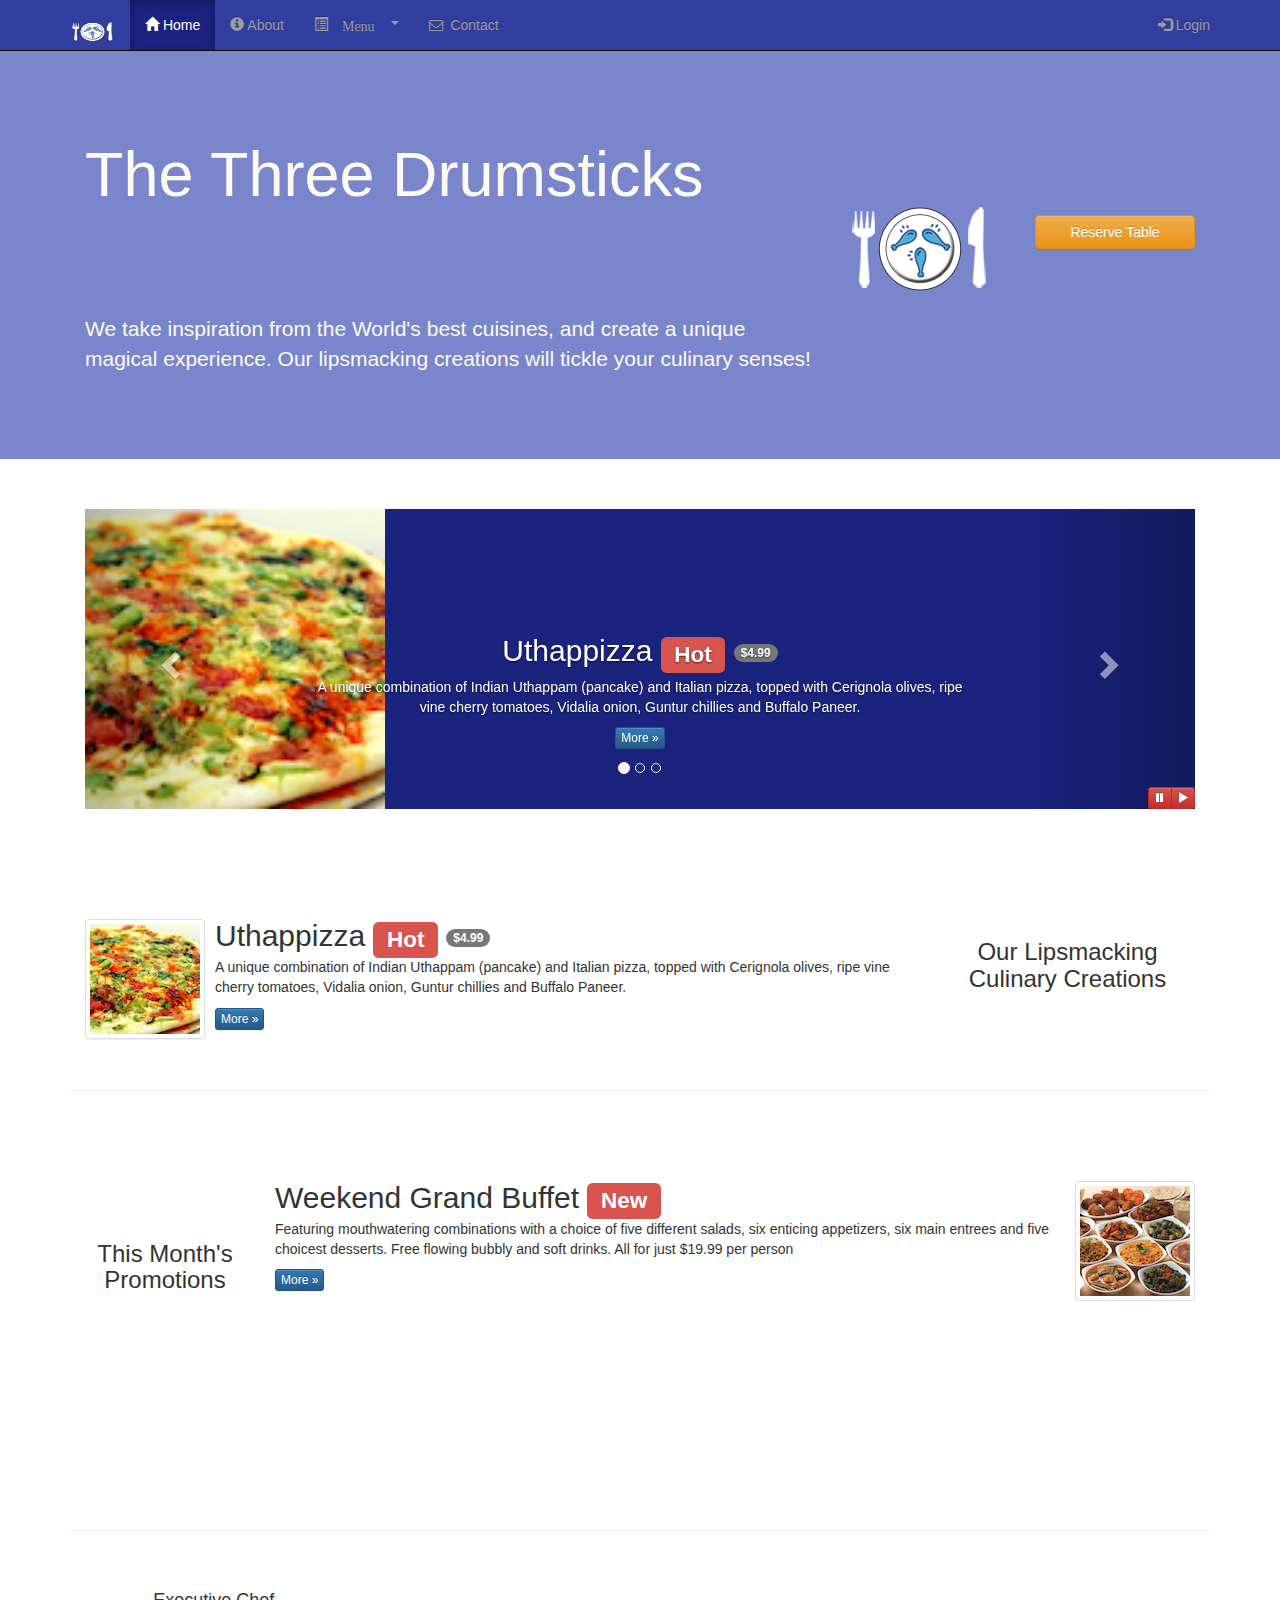
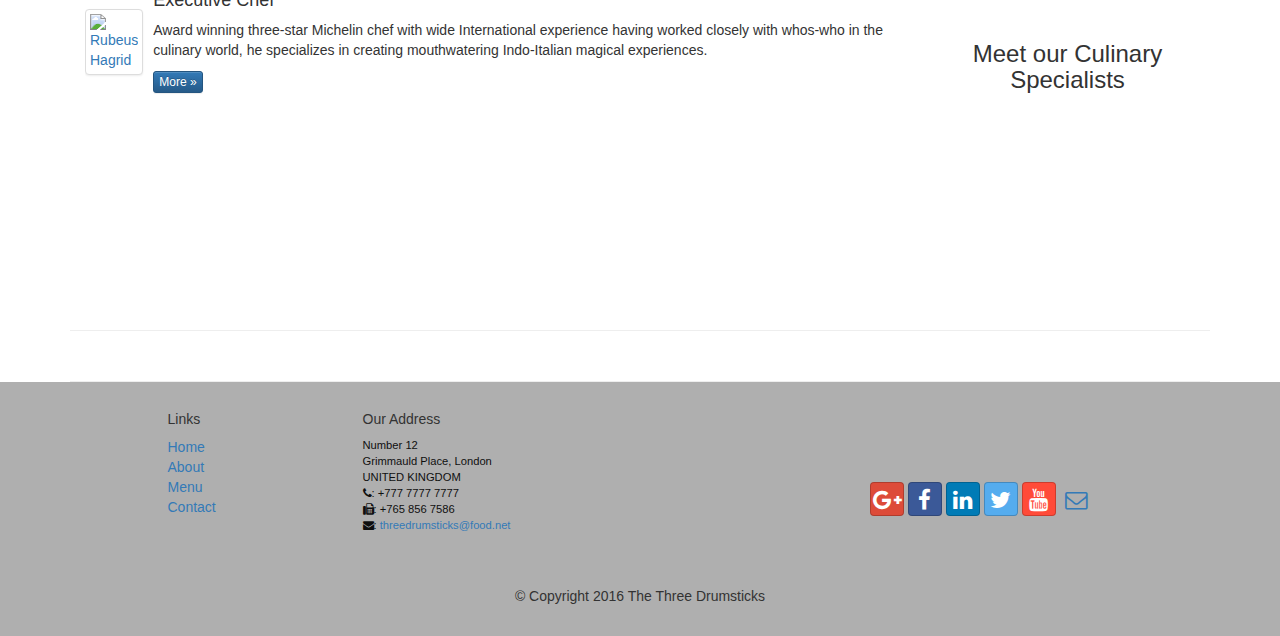
==== index.html @ bfb94425 "Restaurant Website Updated" ====
<!DOCTYPE html>
<html lang="en">

<head>
	    <meta charset="utf-8">
    <meta http-equiv="X-UA-Compatible" content="IE=edge">
    <meta name="viewport" content="width=device-width, initial-scale=1">
    <!-- The above 3 meta tags *must* come first in the head; any other head 
         content must come *after* these tags -->

    <title>The Three Drumsticks</title>
    <!-- Bootstrap -->
   
    <link href="bower_components/bootstrap/dist/css/bootstrap.min.css" rel="stylesheet">
    <link href="bower_components/bootstrap/dist/css/bootstrap-theme.min.css" rel="stylesheet">
    <link href="bower_components/font-awesome/css/font-awesome.min.css" rel="stylesheet">


    <!-- HTML5 shim and Respond.js for IE8 support of HTML5 elements and media queries -->
    <!-- WARNING: Respond.js doesn't work if you view the page via file:// -->
    <!--[if lt IE 9]>
      <script src="https://oss.maxcdn.com/html5shiv/3.7.2/html5shiv.min.js"></script>
      <script src="https://oss.maxcdn.com/respond/1.4.2/respond.min.js"></script>
    <![endif]-->
    <link href="css/mystyles.css" rel="stylesheet">
     
    <link href="css/bootstrap-social.css" rel="stylesheet">

</head>

<body>
			       <nav class="navbar navbar-inverse navbar-fixed-top" role="navigation">

            <div class="container">
            		 <div class="navbar-header">
                    <button type="button" class="navbar-toggle collapsed" data-toggle="collapse" data-target="#navbar" aria-expanded="false" aria-controls="navbar">
                        <span class="sr-only">Toggle navigation</span>
                        <span class="icon-bar"></span>
                        <span class="icon-bar"></span>
                        <span class="icon-bar"></span>
                    </button>
                <a class="navbar-brand" href="index.html"><img src="img/logo.png" height=34 width=45></a>
            </div>
            <div id="navbar" class="navbar-collapse collapse">
                <ul class="nav navbar-nav">
                    <li class="active"><a href="index.html"><span class="glyphicon glyphicon-home"
                         aria-hidden="true"></span> Home</a></li>
                    <li><a href="aboutus.html"><span class="glyphicon glyphicon-info-sign"
                         aria-hidden="true"></span> About</a></li>
                     <li class="dropdown">
                        <a href="#" class="dropdown-toggle"> <span class="glyphicon glyphicon-list-alt" data-toggle="dropdown"
                         role="button" aria-haspopup="true" aria-expanded="false">
                         Menu <span class="caret"></span></a>
                        <ul class="dropdown-menu">
                            <li><a href="#">Appetizers</a></li>
                            <li><a href="#">Main Courses</a></li>
                            <li><a href="#">Desserts</a></li>
                            <li><a href="#">Drinks</a></li>
                            <li role="separator" class="divider"></li>
                            <li class="dropdown-header">Specials</li>
                            <li><a href="#">Lunch Buffet</a></li>
                            <li><a href="#">Weekend Brunch</a></li>
                        </ul>
                     </li>

                    <li><a href="contactus.html"> <span class="fa fa-envelope-o"></span>&nbsp Contact</a></li>
                </ul> 
                    
                     <ul class="nav navbar-nav navbar-right">
                    <li><a id="logbtn">
                    <span class="glyphicon glyphicon-log-in"></span> Login</a>
                    </li>
                </ul>

                       
                                     

                        </div>

                </div>

           
                             
        </nav>   	
                                    <div id="loginModal" class="modal fade" role="dialog">
                                        <div class="modal-dialog">
                                        <!-- Modal content-->
                                        <div class="modal-content">
                                            <div class="modal-header">
                                                <button type="button" class="close" data-dismiss="modal" >&times;</button>
                                                <h4 class="modal-title">Login </h4>
                                            </div>
                                            <div class="modal-body">
                                                    <form class="form-inline">
                                                              <div class="form-group">
                                                                <label class="sr-only" for="inputEmail">Email</label>
                                                                <input type="email" class="form-control input-sm" id="inputEmail" placeholder="Email">
                                                             </div>
                                                             <div class="form-group">
                                                                <label for="inputPassword2" class="sr-only">Password</label>
                                                                <input type="password" class="form-control input-sm" id="inputPassword2" placeholder="Password">
                                                              </div>
                                                              <div class="checkbox">
                                                              <label>
                                                                  <input type="checkbox"> Remember Me
                                                                </label>
                                                                </div>
                                                        
                                                                    <button type="submit" class="btn btn-primary btn-xs">Sign In</button>
                                                                                         
                                                       <button type="button" class="btn btn-default btn-xs"
                                                       data-dismiss="modal">Cancel</button>
                                                    </form>
                                                    </div>
                                            </div>
                                        </div>
                                        </div>

                                    <div id="reserveModal" class="modal fade" role="dialog">
                                    <div class="modal-dialog">
                                    <!-- Modal content-->
                                    <div class="modal-content">
                                        <div class="modal-header">
                                            <button type="button" class="close" data-dismiss="modal">&times;</button>
                                            <h4 class="modal-title"> Reserve Table </h4>
                                        </div>
                                        <div class="modal-body">
                                                <form>
                                
                                           
                                        
                                             <div class="row">
                                            <div class="col-xs-12 col-sm-2">
                                                    <p class="guests"><b> Number of Guests </b></p>
                                                
                                               </div>
                                               <div class="col-xs-12 col-sm-10">
                                                    <label class="radio-inline">
                                                          <input type="radio" name="inlineRadioOptions" id="inlineRadio1" value="option1"> 1
                                                        </label>
                                                        <label class="radio-inline">
                                                          <input type="radio" name="inlineRadioOptions" id="inlineRadio2" value="option2"> 2
                                                        </label>
                                                        <label class="radio-inline">
                                                          <input type="radio" name="inlineRadioOptions" id="inlineRadio3" value="option3"> 3
                                                        </label>
                                                        <label class="radio-inline">
                                                          <input type="radio" name="inlineRadioOptions" id="inlineRadio4" value="option4"> 4
                                                        </label>
                                                        <label class="radio-inline">
                                                          <input type="radio" name="inlineRadioOptions" id="inlineRadio5" value="option5"> 5
                                                        </label>
                                                        <label class="radio-inline">
                                                          <input type="radio" name="inlineRadioOptions" id="inlineRadio6" value="option6"> 6
                                                        </label>
                                               </div>
                                               </div>
                                          <p style="padding:2px"></p>
                                            

                                             <div class="row">
                                            <div class="col-xs-12 col-sm-2">
                                              <p class="guests"><b> Section </b></p>
                                              </div>

                                               <div class="col-xs-12 col-sm-10">
                                                                      <div class="btn-group" data-toggle="buttons">
                                                        <label class="btn btn-success">
                                                          <input name="options" id="option1" type="radio"> Non-Smoking
                                                        </label>
                                                        <label class="btn btn-danger">
                                                          <input name="options" id="option2" type="radio"> Smoking
                                                        </label>
                                                        
                                                      </div>
                                          </div>
                                          </div>
                                            
                                            <p style="padding:2px"></p>
                                           <div class="row">
                                           
                                                   <label class="col-sm-2 control-label">Date and time</label>
                                                            
                                                                <div class='col-sm-5'>
                                                                    <div class="form-group">
                                                                        <div class='input-group date' id='datetimepicker1'>
                                                                            <input type='date' class="form-control" />
                                                                            <span class="input-group-addon">
                                                                                <span class="glyphicon glyphicon-calendar"></span>
                                                                            </span>
                                                                        </div>
                                                                    </div>
                                                              </div>
                                                                
                                                               <div class='col-sm-5'>
                                                                    <div class="form-group">
                                                                        <div class='input-group time' id='timetimepicker1'>
                                                                            <input type='time' class="form-control" />
                                                                            <span class="input-group-addon">
                                                                                <span class="glyphicon glyphicon-time"></span>
                                                                            </span>
                                                                        </div>
                                                                    </div>
                                                                </div>
                                                                </div>
                                                        
                                                                <p style="padding:2px"></p>

                                                
                                                         <button type="button" class="btn btn-primary ">Reserve Table</button>
                                                         <button type="button" class="btn btn-default btn-sm" data-dismiss="modal">Cancel</button>
                                                 

                                                                <p style="padding:6px"></p>

                                                <div class="alert alert-warning">
                                                 <a href="#" class="close" data-dismiss="alert" aria-label="close">&times;</a>
                                                      <strong>Warning::</strong> Please <b><a href="+85212345678" class="alertlink">Call</a></b> us to reserve for more than six guests.
                                                    </div>
                                          
                                        </form>
                                                </div>
                                        </div>
                                    </div>
                                    </div>
   

    <header class="jumbotron">

        <!-- Main component for a primary marketing message or call to action -->

        <div class="container">
            <div class="row row-header">
                <div class="col-xs-12 col-sm-8">
                    <h1>The Three Drumsticks</h1>
                    <p style="padding:40px;"></p>
                    <p>We take inspiration from the World's best cuisines, and create a unique magical experience. Our lipsmacking creations will tickle your culinary senses!</p>
                </div>
                <div class="col-xs-12 col-sm-2">
                    <p style="padding:20px;"></p>
                    <img src="img/logo.png" class="img-responsive">
                </div>
                 <div class="col-xs-12 col-md-2">
                <p style="padding:40px;"></p>
                
                   <a type="button"  id="resbtn" class="btn btn-warning btn-block" >Reserve Table</a>
                </div
>            </div>
        </div>
    </header>

    <div class="container">

    <div class="row row-content">
           <div class="col-xs-12">
            <div id="mycarousel" class="carousel slide" data-ride="carousel">
<!-- Indicators -->
                <ol class="carousel-indicators">
                    <li data-target="#mycarousel" data-slide-to="0" class="active"></li>
                    <li data-target="#mycarousel" data-slide-to="1"></li>
                    <li data-target="#mycarousel" data-slide-to="2"></li>
                </ol>

              <!-- Wrapper for slides -->
                <div class="carousel-inner" role="listbox">
                    <div class="item active">
                        <img class="img-responsive"
                         src="img/uthappizza.png" alt="Uthappizza">
                        <div class="carousel-caption">
                        <h2>Uthappizza  <span class="label label-danger">Hot</span> <span class="badge">$4.99</span></h2>
                        <p>A unique combination of Indian Uthappam (pancake) and
                          Italian pizza, topped with Cerignola olives, ripe vine
                          cherry tomatoes, Vidalia onion, Guntur chillies and
                          Buffalo Paneer.</p>
                        <p><a class="btn btn-primary btn-xs" href="#">More &raquo;</a></p>
                        </div>
                    </div>
                    <div class="item">
                        <img class="img-responsive"
                         src="img/buffet.png" alt="buffet">
                        <div class="carousel-caption">
                        <h2>Weekend Grand Buffet  <span class="label label-danger">New</span> </h2>
                        <p>Featuring mouthwatering combinations with a choice of five different salads, six enticing appetizers, six main entrees and five choicest desserts. Free flowing bubbly and soft drinks. All for just $19.99 per person</p>
                        <p><a class="btn btn-primary btn-xs" href="#">More &raquo;</a></p>
                        </div>
                    </div>
                    <div class="item">
                         <img class="img-responsive"
                         src="img/rubeus.jpg" alt="buffet">
                        <div class="carousel-caption">
                         <h2>Rubeus Hagrid  </h2>
                         <h4>Executive Chef</h4>
                        <p>Award winning three-star Michelin chef with wide
                         International experience having worked closely with
                         whos-who in the culinary world, he specializes in
                          creating mouthwatering Indo-Italian magical experiences.</p>
                        <p><a class="btn btn-primary btn-xs" href="#">More &raquo;</a></p>
                        </div>
                    </div>

                    <!-- Controls -->
                <a class="left carousel-control" href="#mycarousel" role="button" data-slide="prev">
                    <span class="glyphicon glyphicon-chevron-left" aria-hidden="true"></span>
                    <span class="sr-only">Previous</span>
                </a>
                <a class="right carousel-control" href="#mycarousel" role="button" data-slide="next">
                    <span class="glyphicon glyphicon-chevron-right" aria-hidden="true"></span>
                    <span class="sr-only">Next</span>
                </a>
                <div class="btn-group" id="carouselButtons">
                    <button class="btn btn-danger btn-xs" id="carousel-pause">
                	    <span class="glyphicon glyphicon-pause" aria-hidden="true"></span>
                    </button>
                    <button class="btn btn-danger btn-xs" id="carousel-play">
                	    <span class="glyphicon glyphicon-play" aria-hidden="true"></span>
                    </button>
                </div>
   
                </div>



            </div>
            <br>
            <br>
            <br>
       </div>
       

        <div class="row row-content">
            <div class="col-xs-12 col-sm-3 col-sm-push-9">
                <p style="padding:25px;"></p>
                <h3 align=center>Our Lipsmacking Culinary Creations</h3>
            </div>
            <div class="col-xs-12 col-sm-9 col-sm-pull-3">
                   <div class="media">
                    <div class="media-left media-middle">
                                    <p style="padding:20px;"></p>

                        <a href="#">
                        <img class="media-object img-thumbnail"
                         src="img/uthappizza.png" alt="Uthappizza">
                        </a>
                    </div>
                    <div class="media-body">
                                    <p style="padding:20px;"></p>

                        <h2 class="media-heading">Uthappizza  <span class="label label-danger label-xs">Hot</span>
                         <span class="badge">$4.99</span>

</h2>
                        <p>A unique combination of Indian Uthappam (pancake) and
                          Italian pizza, topped with Cerignola olives, ripe vine
                          cherry tomatoes, Vidalia onion, Guntur chillies and
                          Buffalo Paneer.</p>
                        <p><a class="btn btn-primary btn-xs" href="#">More &raquo;</a></p>
                    </div>
                </div>
            </div>
            
        </div>
<br>
            <br>

        <div class="row row-content">
            <div class="col-xs-12 col-sm-2">
                <p style="padding:20px;"></p>
                
                <h3 align=center>This Month's Promotions</h3>
            </div>

            <div class="col-xs-12 col-sm-10">
              <div class="media">
                          <div class="media-body">
                            <h2 class="media-heading">Weekend Grand Buffet  <span class="label label-danger label-xs">New</span></h2>
                            <p>Featuring mouthwatering combinations with a choice of five different salads, six enticing appetizers, six main entrees and five choicest desserts. Free flowing bubbly and soft drinks. All for just $19.99 per person </p>

                                    <p><a class="btn btn-primary btn-xs" href="#">More &raquo;</a></p>
                          </div>           
         
                            <div class="media-right media-middle">
                                                <a href="#">
                                                <img class="media-object img-responsive img-thumbnail"
                                                 src="img/buffet.png" alt="buffet">
                                                </a>
                            </div>
              </div>
            </div>

        </div>          
                
        

        <div class="row row-content">
            <div class="col-xs-12 col-sm-3 col-sm-push-9">
                <p style="padding:20px;"></p>
                <h3 align=center>Meet our Culinary Specialists</h3>
            </div>
            <div class="col-xs-12 col-sm-9 col-sm-pull-3">
                 <div class="media">
                    <div class="media-left media-middle">
                        <a href="#">
                        <img class="media-object img-thumbnail"
                         src="img/rubeus.jpg" alt="Rubeus Hagrid">
                        </a>
                    </div>
                    <div class="media-body">
                        <h2 class="media-heading"></h2>
                        <h4>Executive Chef</h4>
                        <p>Award winning three-star Michelin chef with wide
                         International experience having worked closely with
                         whos-who in the culinary world, he specializes in
                          creating mouthwatering Indo-Italian magical experiences.
                         </p>
                        <p><a class="btn btn-primary btn-xs" href="#">More &raquo;</a></p>
                    </div>
                </div>
            </div>
        </div>
       
            

        </div>
    </div>

    <footer class="row-footer">
        <div class="container">
            <div class="row">             
                <div class="col-xs-5 col-xs-offset-1 col-sm-2 col-sm-offset-1">
                    <h5>Links</h5>
                    <ul class="list-unstyled">
                        <li><a href="#">Home</a></li>
                        <li><a href="#">About</a></li>
                        <li><a href="#">Menu</a></li>
                        <li><a href="#">Contact</a></li>
                    </ul>
                </div>
                <div class="col-xs-6 col-sm-5">
                    <h5>Our Address</h5>
                     <address>
                  Number 12<br>
                  Grimmauld Place, London<br>
                  UNITED KINGDOM<br>
                  <i class="fa fa-phone"></i>: +777 7777 7777<br>
                  <i class="fa fa-fax"></i>: +765 856 7586<br>
                  <i class="fa fa-envelope"></i>: 
                        <a href="mailto:threeumsticks@food.net">threedrumsticks@food.net</a>
               </address>
                </div>
                <div class="col-xs-12 col-sm-4">
                    <div style="padding: 40px 10px;">
                           <div class="nav navbar-nav" style="padding: 40px 10px;">
                        <a class="btn btn-social-icon btn-google-plus" href="http://google.com/+"><i class="fa fa-google-plus"></i></a>
                        <a class="btn btn-social-icon btn-facebook" href="http://www.facebook.com/profile.php?id="><i class="fa fa-facebook"></i></a>
                        <a class="btn btn-social-icon btn-linkedin" href="http://www.linkedin.com/in/"><i class="fa fa-linkedin"></i></a>
                        <a class="btn btn-social-icon btn-twitter" href="http://twitter.com/"><i class="fa fa-twitter"></i></a>
                        <a class="btn btn-social-icon btn-youtube" href="http://youtube.com/"><i class="fa fa-youtube"></i></a>
                        <a class="btn btn-social-icon" href="mailto:"><i class="fa fa-envelope-o"></i></a>
                    </div>
                    </div>
                </div>
                <div class="col-xs-12">
                    <p style="padding:10px;"></p>
                    <p align=center>© Copyright 2016 The Three Drumsticks</p>
                </div>
            </div>
        </div>
    </footer>
<!-- jQuery (necessary for Bootstrap's JavaScript plugins) -->
    <script src="bower_components/jquery/dist/jquery.min.js"></script>
    <!-- Include all compiled plugins (below), or include individual files as needed -->
    <script src="bower_components/bootstrap/dist/js/bootstrap.min.js"></script>
          <script>
        $(document).ready(function(){
            $("#mycarousel").carousel( { interval: 2000 } );
                          $("#carousel-pause").click(function(){
                $("#mycarousel").carousel('pause');
            });
                        $("#carousel-play").click(function(){
                $("#mycarousel").carousel('cycle');
            });
        });
    </script>
    <script>
$(document).ready(function(){
    $("#resbtn").click(function(){
        $("#reserveModal").modal();
    });
});
</script>

<script>
$(document).ready(function(){
    $("#logbtn").click(function(){
        $("#loginModal").modal();
    });
});
</script>



</body>

</html>
---- css/mystyles.css ----
.row-header {
  margin: 0px auto;
  padding: 0px 0px;
}
.row-content {
  margin: 0px auto;
  padding: 50px 0px;
  border-bottom: 1px ridge;
  min-height: 400px;
}
.row-footer {
  margin: 0px auto;
  padding: 20px 0px;
  background-color: #AfAfAf;
}
.jumbotron {
  margin: 0px auto;
  padding: 70px 30px;
  background: #7986CB;
  color: floralwhite;
}
.carousel {
  background: #1a237e;
}
.carousel .item {
  height: 300px;
}
.carousel .item img {
  left: 0;
  min-height: 300px;
  position: absolute;
  top: 0;
}
.navbar-inverse {
  background: #303f9f;
  color: #ffffff;
}
.navbar-inverse .navbar-nav > .active > a {
  background: #1a237e;
  color: #ffffff;
}
.navbar-inverse .navbar-nav > .active > a:hover {
  background: #1a237e;
  color: #ffffff;
}
.navbar-inverse .navbar-nav > .active > a:focus {
  background: #1a237e;
  color: #ffffff;
}
.navbar-inverse .navbar-nav > .open > a {
  background: #1a237e;
  color: #ffffff;
}
.navbar-inverse .navbar-nav > .open > a:hover {
  background: #1a237e;
  color: #ffffff;
}
.navbar-inverse .navbar-nav > .open > a:focus {
  background: #1a237e;
  color: #ffffff;
}
.navbar-inverse .navbar-nav .open .dropdown-menu > li > a {
  background-color: #303f9f;
  color: #eeeeee;
}
.navbar-inverse .navbar-nav .open .dropdown-menu > li > a:hover {
  color: #000000;
}
.navbar-inverse .navbar-nav .open .dropdown-menu {
  background-color: #303f9f;
  color: #eeeeee;
}
address {
  color: #0f0f0f;
  font-size: 80%;
  margin: 0px;
}
body {
  align: center;
  padding: 50px 0px 0px 0px;
  z-index: 0;
}
.tab-content {
  border-bottom: 1px solid #dddddd;
  border-left: 1px solid #dddddd;
  border-right: 1px solid #dddddd;
  padding: 10px;
}
.affix {
  top: 100px;
}
#carouselButtons {
  bottom: 0px;
  position: absolute;
  right: 0px;
}
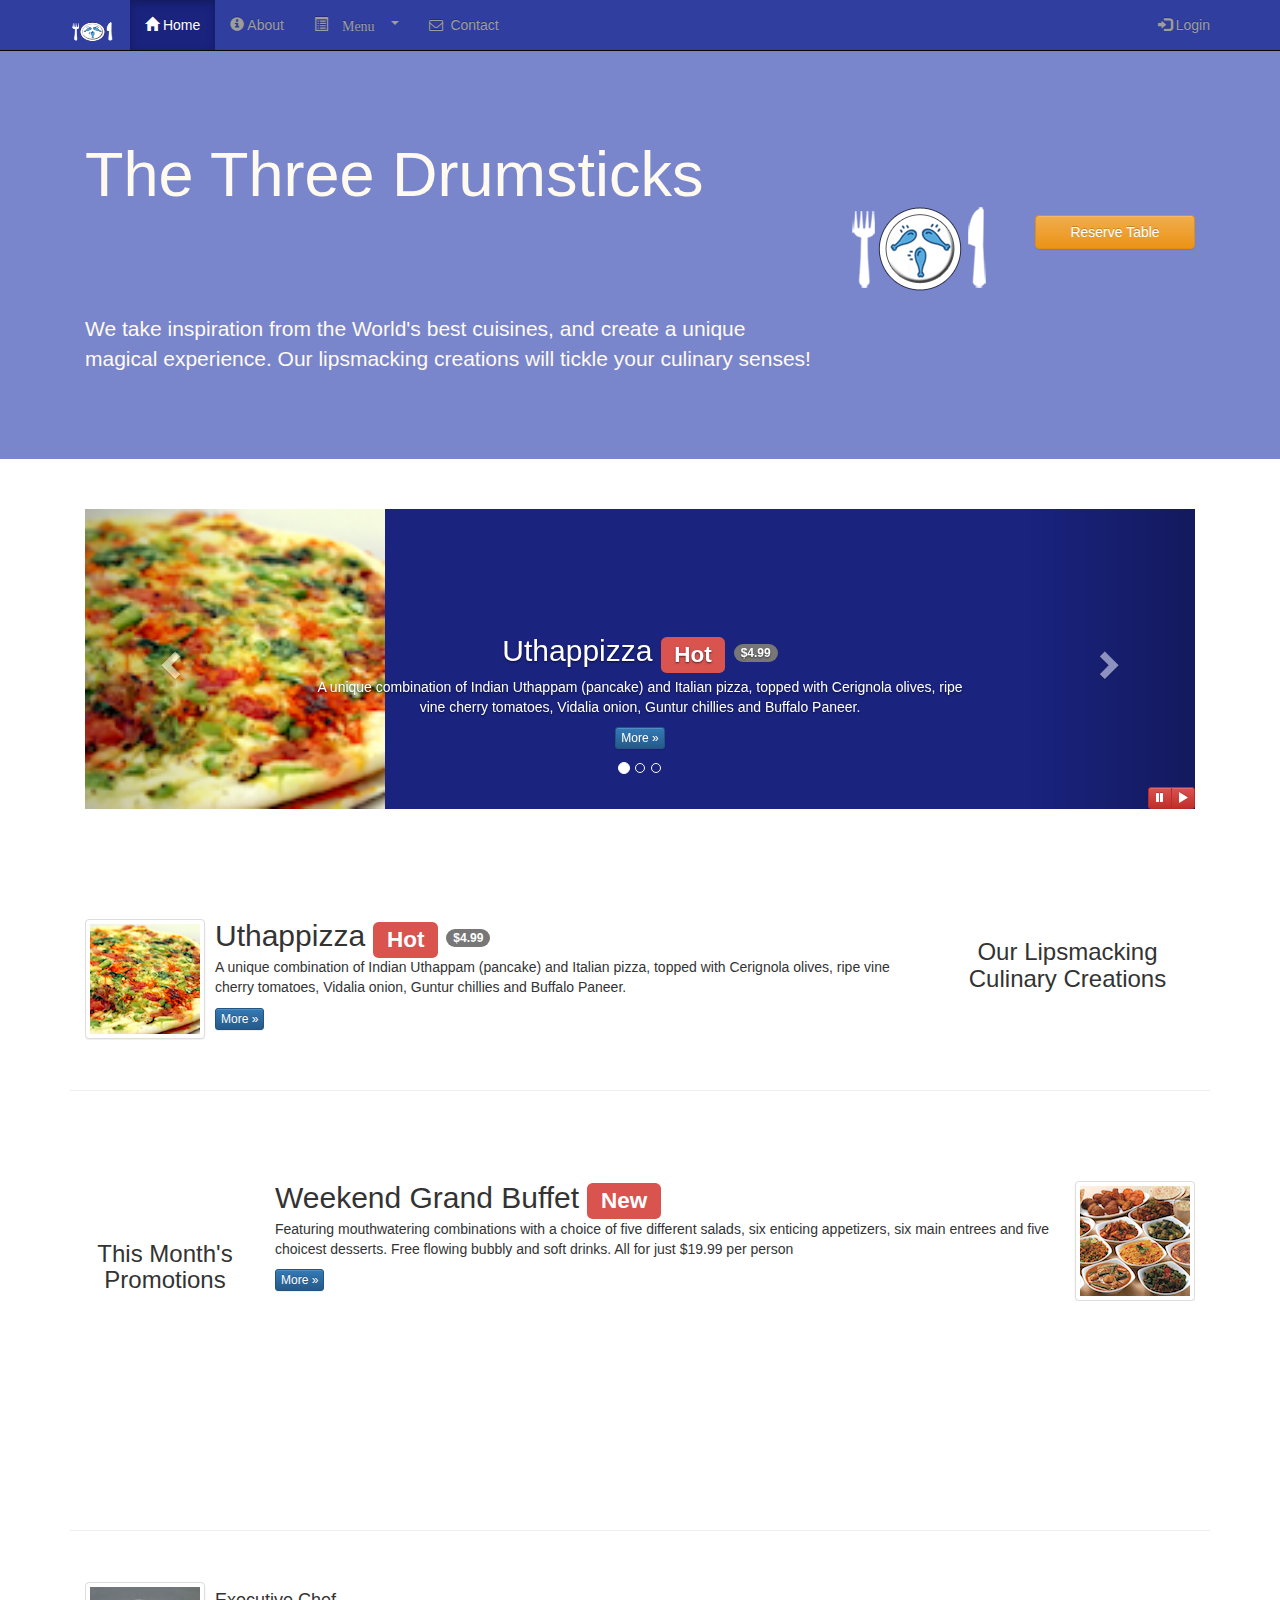
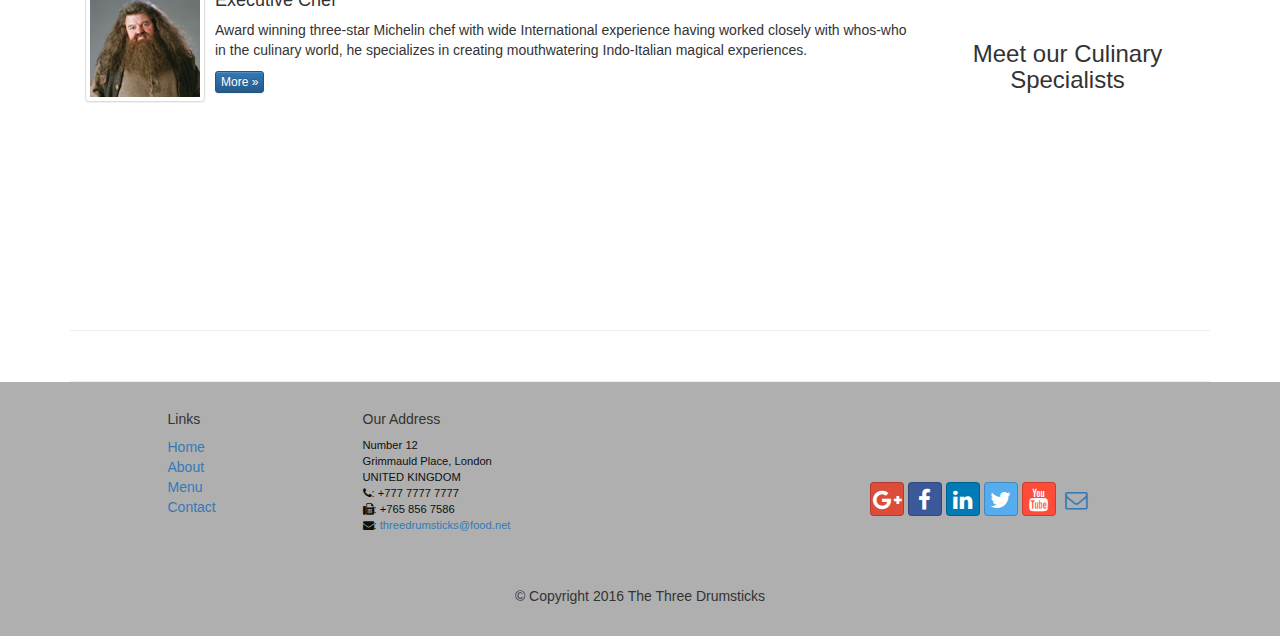
==== commit 747b5ad3: "Minor Fixes" ====
--- a/index.html
+++ b/index.html
@@ -286,7 +286,7 @@
                     </div>
                     <div class="item">
                          <img class="img-responsive"
-                         src="img/rubeus.jpg" alt="buffet">
+                         src="img/hagrid.jpg" alt="Rubeus Hagrid">
                         <div class="carousel-caption">
                          <h2>Rubeus Hagrid  </h2>
                          <h4>Executive Chef</h4>
@@ -401,7 +401,7 @@
                     <div class="media-left media-middle">
                         <a href="#">
                         <img class="media-object img-thumbnail"
-                         src="img/rubeus.jpg" alt="Rubeus Hagrid">
+                         src="img/hagrid.jpg" alt="Rubeus Hagrid">
                         </a>
                     </div>
                     <div class="media-body">
